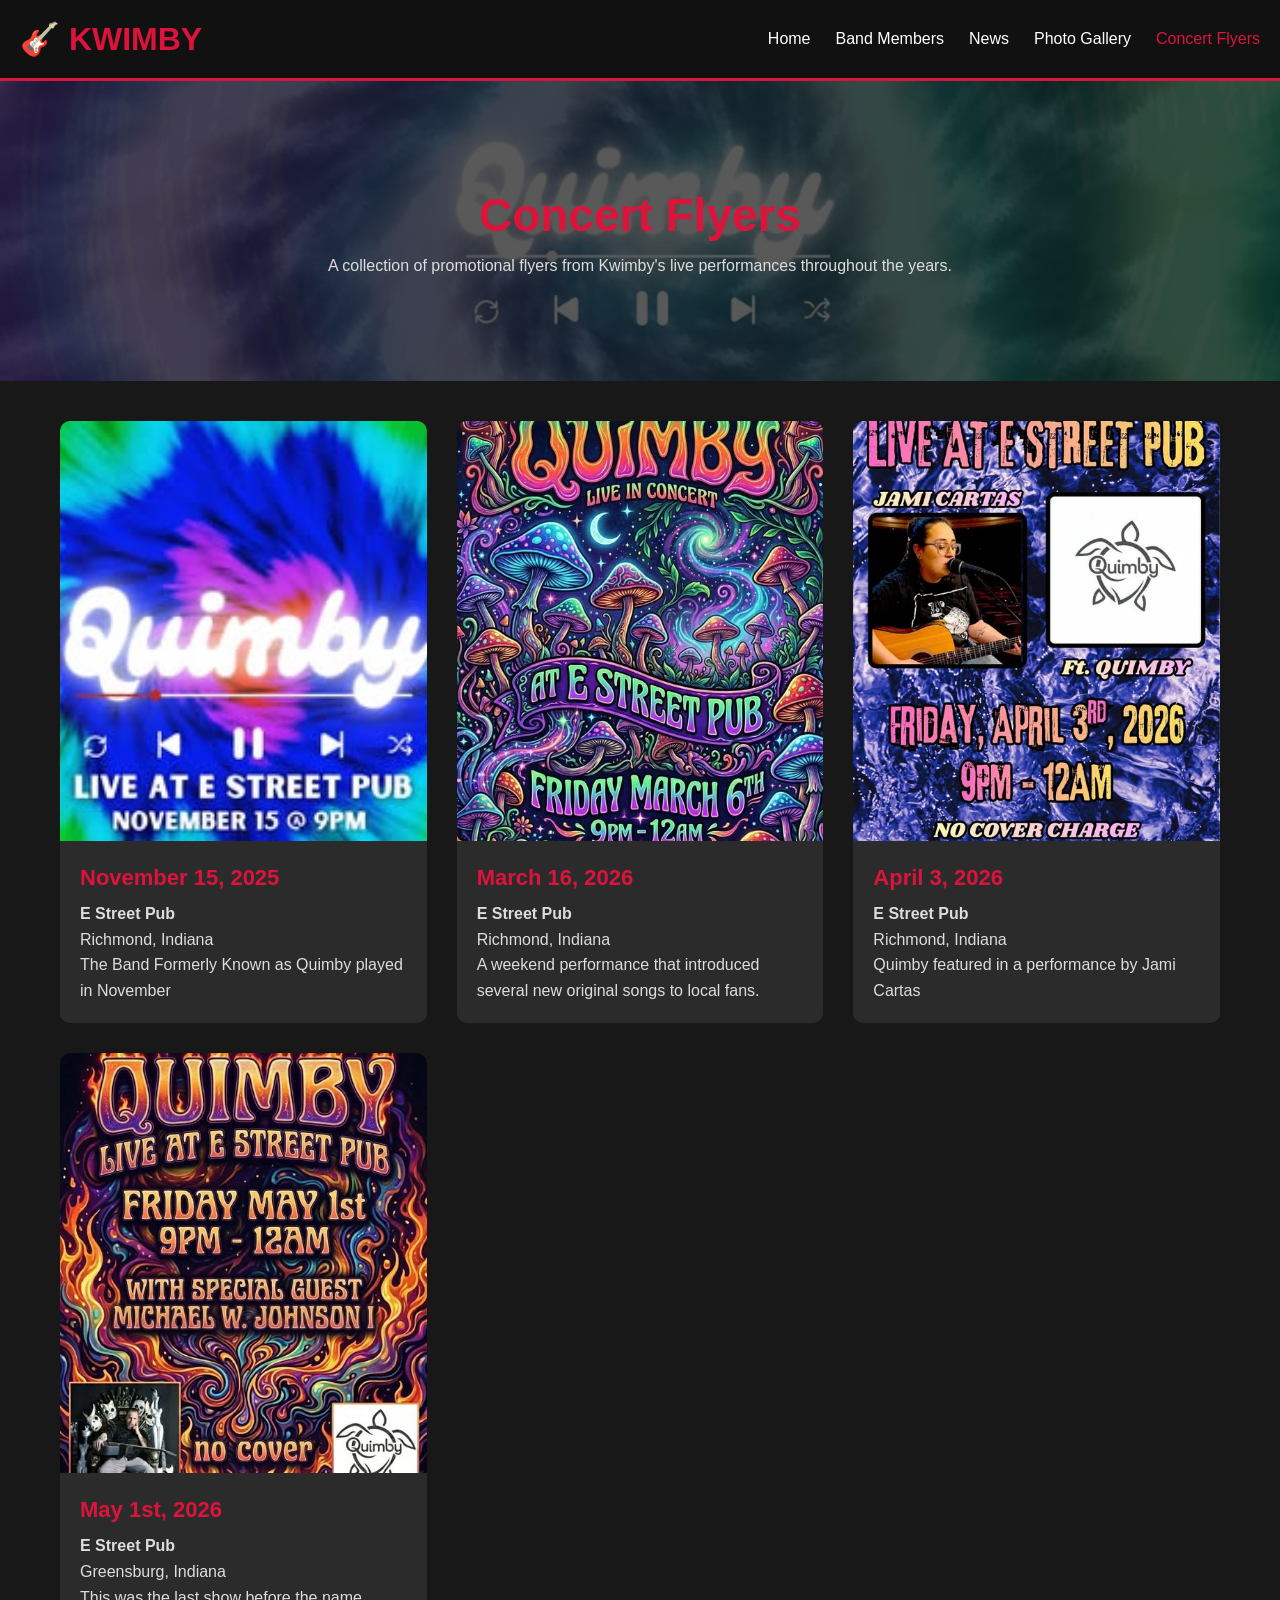
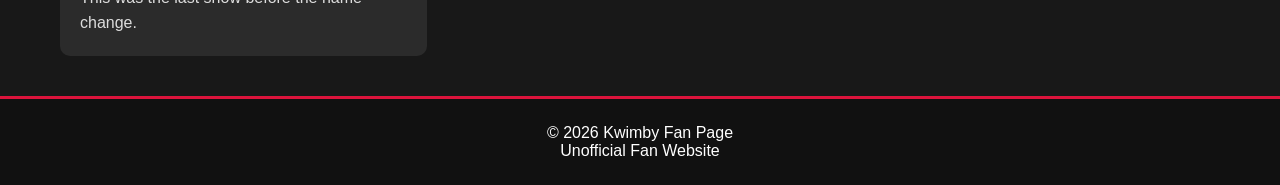
==== Band_Flyers.html @ 4d1771d4 "Change background size from 'contain' to 'cover'" ====
<!DOCTYPE html>
<html lang="en">
<head>
<meta charset="UTF-8">
<meta name="viewport" content="width=device-width, initial-scale=1.0">
<title>Kwimby | Concert Flyers</title>

<style>

*{
    margin:0;
    padding:0;
    box-sizing:border-box;
}

body{
    font-family:Arial, Helvetica, sans-serif;
    background:#181818;
    color:white;
}

header{
    background:#111;
    display:flex;
    justify-content:space-between;
    align-items:center;
    padding:20px;
    border-bottom:3px solid crimson;
}

.logo{
    font-size:32px;
    font-weight:bold;
    color:crimson;
}

nav ul{
    display:flex;
    list-style:none;
    gap:25px;
}

nav a{
    color:white;
    text-decoration:none;
    transition:.3s;
}

nav a:hover,
nav a.active{
    color:crimson;
}

.hero{
    height:300px;
    background:
    linear-gradient(rgba(0,0,0,.65),rgba(0,0,0,.65)),
    url("qwimby logo.jpg") center center/cover no-repeat;
    background-color:#111;
    display:flex;
    flex-direction:column;
    justify-content:center;
    align-items:center;
    text-align:center;
    padding:50px 20px;
}

.hero h1{
    color:crimson;
    font-size:46px;
    margin-bottom:15px;
}

.hero p{
    color:#ddd;
}

.flyer-grid{
    max-width:1200px;
    margin:40px auto;
    display:grid;
    grid-template-columns:repeat(auto-fit,minmax(280px,1fr));
    gap:30px;
    padding:0 20px;
}

.flyer{
    background:#2b2b2b;
    border-radius:10px;
    overflow:hidden;
    transition:.3s;
    cursor:pointer;
}

.flyer:hover{
    transform:translateY(-8px);
}

.flyer img{
    width:100%;
    height:420px;
    object-fit:cover;
}

.flyer-info{
    padding:20px;
}

.flyer-info h2{
    color:crimson;
    margin-bottom:10px;
    font-size:22px;
}

.flyer-info p{
    line-height:1.6;
    color:#ddd;
}

.lightbox{
    display:none;
    position:fixed;
    inset:0;
    background:rgba(0,0,0,.92);
    justify-content:center;
    align-items:center;
    z-index:999;
}

.lightbox img{
    max-width:90%;
    max-height:90%;
    border:4px solid crimson;
}

.lightbox.show{
    display:flex;
}

footer{
    margin-top:40px;
    background:#111;
    text-align:center;
    padding:25px;
    border-top:3px solid crimson;
}

@media(max-width:768px){

header{
    flex-direction:column;
    gap:15px;
}

nav ul{
    flex-wrap:wrap;
    justify-content:center;
}

.hero h1{
    font-size:36px;
}

}

</style>
</head>

<body>

<header>

<div class="logo">🎸 KWIMBY</div>

<nav>
<ul>
<li><a href="index.html">Home</a></li>
<li><a href="Band_Members.html">Band Members</a></li>
<li><a href="Band_News.html">News</a></li>
<li><a href="Band_Photos.html">Photo Gallery</a></li>
<li><a href="Band_Flyers.html" class="active">Concert Flyers</a></li>
</ul>
</nav>

</header>

<section class="hero">

<h1>Concert Flyers</h1>

<p>
A collection of promotional flyers from Kwimby's live performances throughout the years.
</p>

</section>

<section class="flyer-grid">

<div class="flyer">
<img src="Quimby November.jpg" alt="Flyer 1" onclick="showFlyer(this.src)">
<div class="flyer-info">
<h2>November 15, 2025</h2>
<p><strong>E Street Pub</strong><br>
Richmond, Indiana<br>
The Band Formerly Known as Quimby played in November</p>
</div>
</div>

<div class="flyer">
<img src="quimby concert.jpg" alt="Flyer 2" onclick="showFlyer(this.src)">
<div class="flyer-info">
<h2>March 16, 2026</h2>
<p><strong>E Street Pub</strong><br>
Richmond, Indiana<br>
A weekend performance that introduced several new original songs to local fans.</p>
</div>
</div>

<div class="flyer">
<img src="kwimby ad april.jpg" alt="Flyer 3" onclick="showFlyer(this.src)">
<div class="flyer-info">
<h2>April 3, 2026</h2>
<p><strong>E Street Pub</strong><br>
Richmond, Indiana<br>
Quimby featured in a performance by Jami Cartas</p>
</div>
</div>

<div class="flyer">
<img src="kwimby may.jpg" alt="Flyer 4" onclick="showFlyer(this.src)">
<div class="flyer-info">
<h2>May 1st, 2026</h2>
<p><strong>E Street Pub</strong><br>
Greensburg, Indiana<br>
This was the last show before the name change.</p>
</div>
</div>

</section>

<div class="lightbox" id="lightbox" onclick="closeFlyer()">
<img id="lightboxImage" src="" alt="">
</div>

<footer>

<p>© 2026 Kwimby Fan Page</p>

<p>Unofficial Fan Website</p>

</footer>

<script>

function showFlyer(src){
    document.getElementById("lightboxImage").src = src;
    document.getElementById("lightbox").classList.add("show");
}

function closeFlyer(){
    document.getElementById("lightbox").classList.remove("show");
}

</script>

</body>
</html>
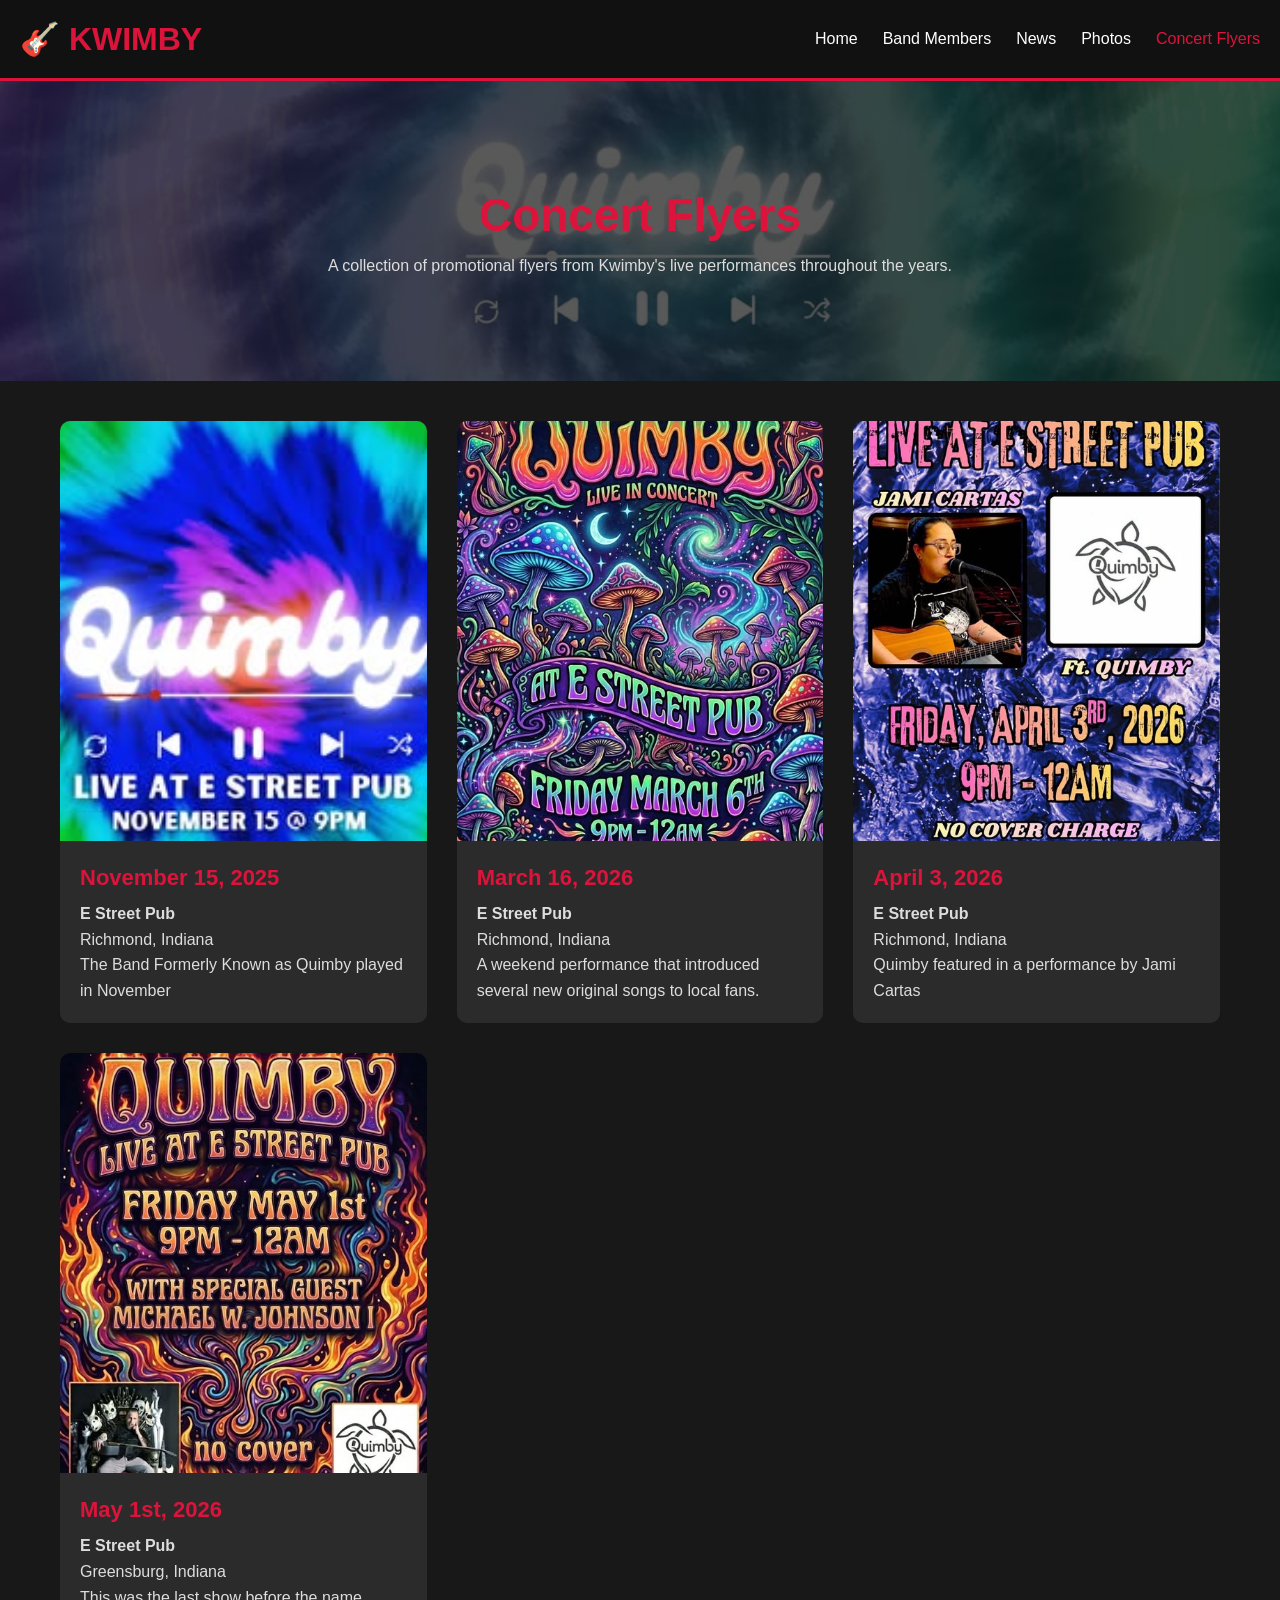
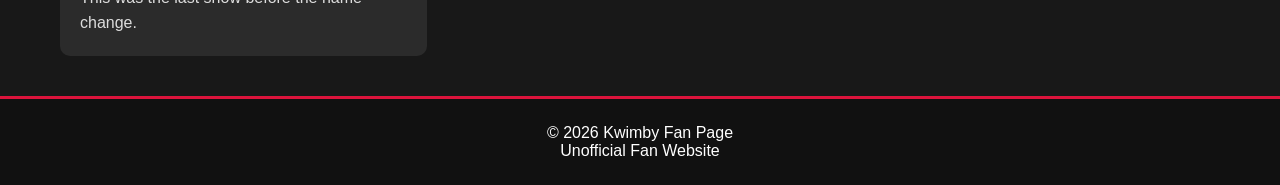
==== commit 9297bfe9: "Rename 'Photo Gallery' link to 'Photos'" ====
--- a/Band_Flyers.html
+++ b/Band_Flyers.html
@@ -178,7 +178,7 @@
 <li><a href="index.html">Home</a></li>
 <li><a href="Band_Members.html">Band Members</a></li>
 <li><a href="Band_News.html">News</a></li>
-<li><a href="Band_Photos.html">Photo Gallery</a></li>
+<li><a href="Band_Photos.html">Photos</a></li>
 <li><a href="Band_Flyers.html" class="active">Concert Flyers</a></li>
 </ul>
 </nav>
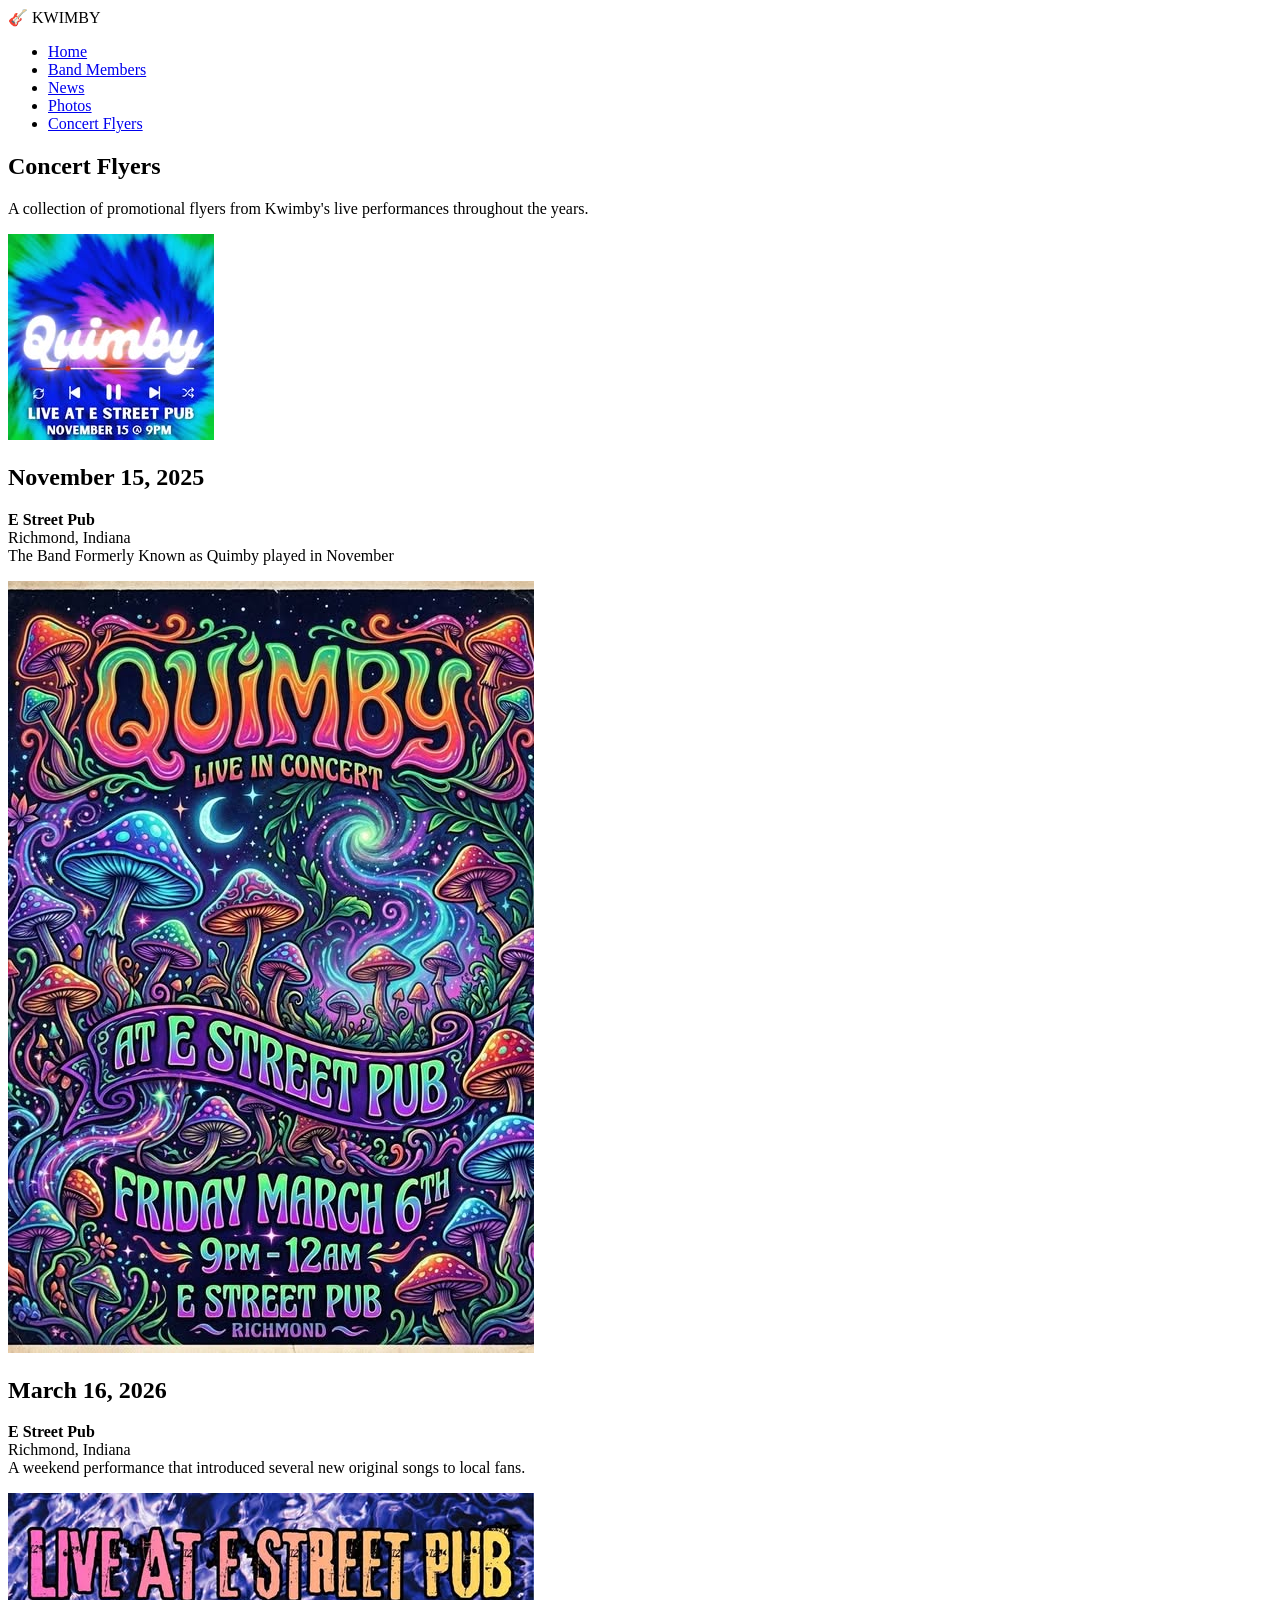
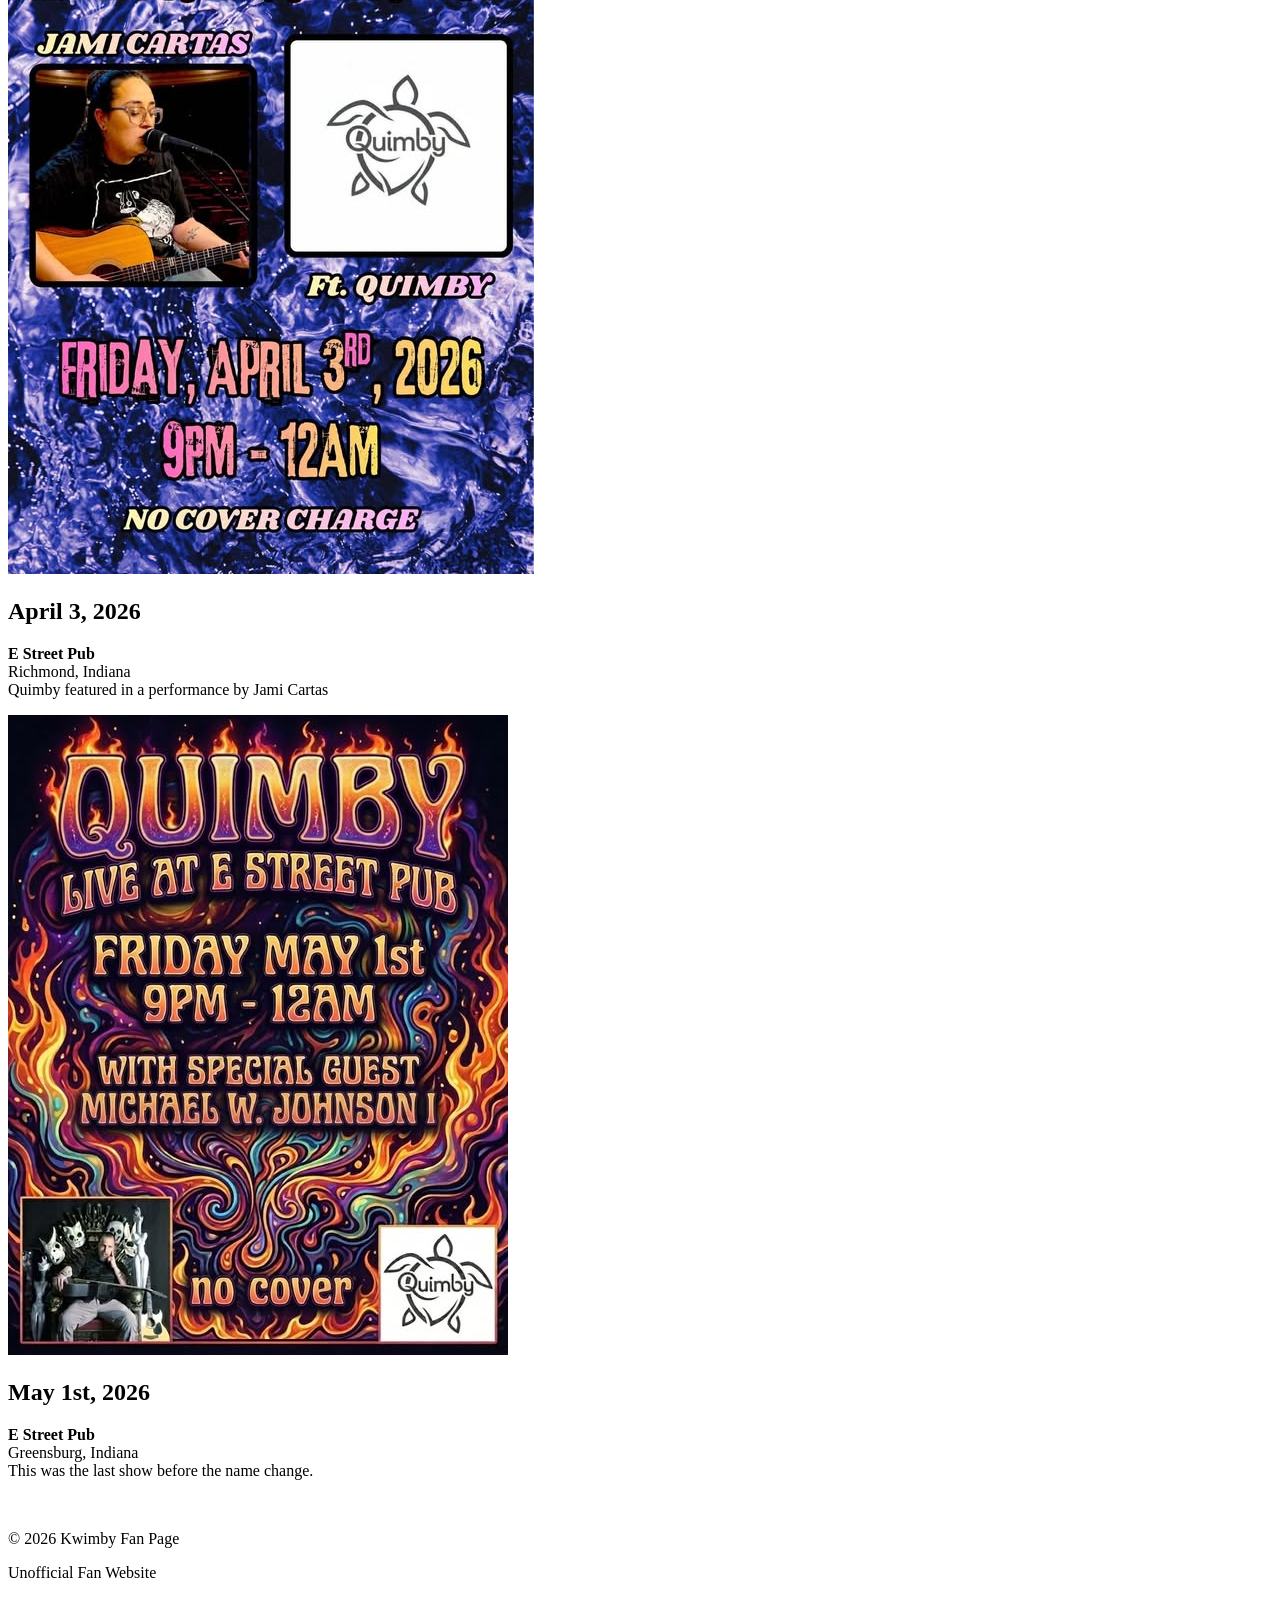
==== commit 801237ce: "Remove inline styles and link to external CSS" ====
--- a/Band_Flyers.html
+++ b/Band_Flyers.html
@@ -6,165 +6,7 @@
 <meta name="viewport" content="width=device-width, initial-scale=1.0">
 <title>Kwimby | Concert Flyers</title>
 
-<style>
-
-*{
-    margin:0;
-    padding:0;
-    box-sizing:border-box;
-}
-
-body{
-    font-family:Arial, Helvetica, sans-serif;
-    background:#181818;
-    color:white;
-}
-
-header{
-    background:#111;
-    display:flex;
-    justify-content:space-between;
-    align-items:center;
-    padding:20px;
-    border-bottom:3px solid crimson;
-}
-
-.logo{
-    font-size:32px;
-    font-weight:bold;
-    color:crimson;
-}
-
-nav ul{
-    display:flex;
-    list-style:none;
-    gap:25px;
-}
-
-nav a{
-    color:white;
-    text-decoration:none;
-    transition:.3s;
-}
-
-nav a:hover,
-nav a.active{
-    color:crimson;
-}
-
-.hero{
-    height:300px;
-    background:
-    linear-gradient(rgba(0,0,0,.65),rgba(0,0,0,.65)),
-    url("qwimby logo.jpg") center center/cover no-repeat;
-    background-color:#111;
-    display:flex;
-    flex-direction:column;
-    justify-content:center;
-    align-items:center;
-    text-align:center;
-    padding:50px 20px;
-}
-
-.hero h1{
-    color:crimson;
-    font-size:46px;
-    margin-bottom:15px;
-}
-
-.hero p{
-    color:#ddd;
-}
-
-.flyer-grid{
-    max-width:1200px;
-    margin:40px auto;
-    display:grid;
-    grid-template-columns:repeat(auto-fit,minmax(280px,1fr));
-    gap:30px;
-    padding:0 20px;
-}
-
-.flyer{
-    background:#2b2b2b;
-    border-radius:10px;
-    overflow:hidden;
-    transition:.3s;
-    cursor:pointer;
-}
-
-.flyer:hover{
-    transform:translateY(-8px);
-}
-
-.flyer img{
-    width:100%;
-    height:420px;
-    object-fit:cover;
-}
-
-.flyer-info{
-    padding:20px;
-}
-
-.flyer-info h2{
-    color:crimson;
-    margin-bottom:10px;
-    font-size:22px;
-}
-
-.flyer-info p{
-    line-height:1.6;
-    color:#ddd;
-}
-
-.lightbox{
-    display:none;
-    position:fixed;
-    inset:0;
-    background:rgba(0,0,0,.92);
-    justify-content:center;
-    align-items:center;
-    z-index:999;
-}
-
-.lightbox img{
-    max-width:90%;
-    max-height:90%;
-    border:4px solid crimson;
-}
-
-.lightbox.show{
-    display:flex;
-}
-
-footer{
-    margin-top:40px;
-    background:#111;
-    text-align:center;
-    padding:25px;
-    border-top:3px solid crimson;
-}
-
-@media(max-width:768px){
-
-header{
-    flex-direction:column;
-    gap:15px;
-}
-
-nav ul{
-    flex-wrap:wrap;
-    justify-content:center;
-}
-
-.hero h1{
-    font-size:36px;
-}
-
-}
-
-</style>
+<link rel="stylesheet" href="css/style.css">
 </head>
 
 <body>
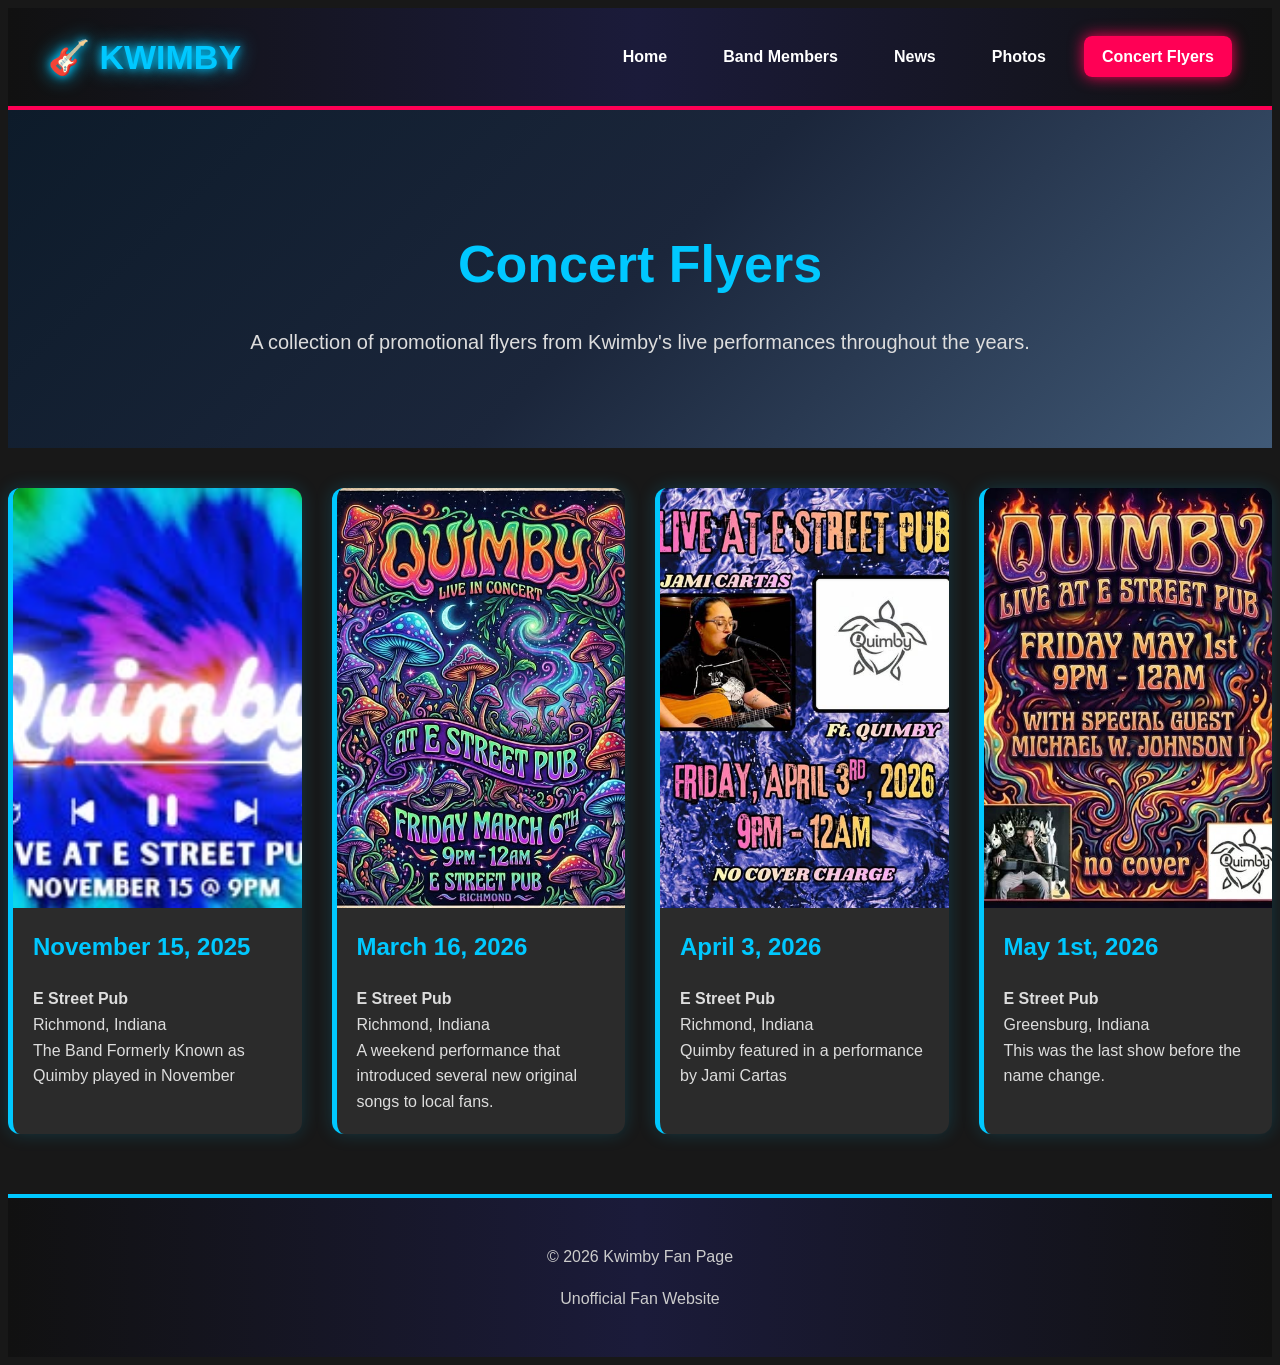
==== commit 9ca36f52: "Fix stylesheet link in Band_Flyers.html" ====
--- a/Band_Flyers.html
+++ b/Band_Flyers.html
@@ -6,7 +6,7 @@
 <meta name="viewport" content="width=device-width, initial-scale=1.0">
 <title>Kwimby | Concert Flyers</title>
 
-<link rel="stylesheet" href="css/style.css">
+<link rel="stylesheet" href="style.css">
 </head>
 
 <body>
--- a/style.css
+++ b/style.css
@@ -0,0 +1,548 @@
+
+
+{
+    margin:0;
+    padding:0;
+    box-sizing:border-box;
+}
+
+html{
+    scroll-behavior:smooth;
+}
+
+body{
+    font-family:Arial, Helvetica, sans-serif;
+    background:#181818;
+    color:#ffffff;
+    line-height:1.6;
+}
+
+
+
+header{
+
+    background:linear-gradient(90deg,#111111,#1b1b3a,#111111);
+
+    display:flex;
+
+    justify-content:space-between;
+
+    align-items:center;
+
+    padding:20px 40px;
+
+    border-bottom:4px solid #ff0055;
+
+    position:sticky;
+
+    top:0;
+
+    z-index:1000;
+
+}
+
+
+
+.logo{
+
+    font-size:34px;
+
+    font-weight:bold;
+
+    color:#00c8ff;
+
+    text-shadow:
+    0 0 8px #00c8ff,
+    0 0 20px #00c8ff;
+
+}
+
+
+nav ul{
+
+    display:flex;
+
+    gap:20px;
+
+    list-style:none;
+
+}
+
+nav a{
+
+    color:white;
+
+    text-decoration:none;
+
+    padding:12px 18px;
+
+    border-radius:8px;
+
+    transition:.35s ease;
+
+    font-weight:bold;
+
+}
+
+nav a:hover{
+
+    background:#00c8ff;
+
+    color:#111;
+
+    transform:translateY(-3px);
+
+    box-shadow:0 0 15px #00c8ff;
+
+}
+
+nav a.active{
+
+    background:#ff0055;
+
+    color:white;
+
+    box-shadow:0 0 15px #ff0055;
+
+}
+
+
+.hero{
+
+    background:linear-gradient(
+        135deg,
+        #0d1b2a,
+        #1b263b,
+        #415a77
+    );
+
+    text-align:center;
+
+    padding:70px 20px;
+
+}
+
+.hero h1{
+
+    font-size:52px;
+
+    color:#00c8ff;
+
+    margin-bottom:20px;
+
+}
+
+.hero p{
+
+    font-size:20px;
+
+    color:#dddddd;
+
+}
+
+
+
+.container{
+
+    width:90%;
+
+    max-width:1200px;
+
+    margin:40px auto;
+
+}
+
+
+
+.sidebar{
+
+    background:#262626;
+
+    border-left:5px solid #00c8ff;
+
+    padding:20px;
+
+    border-radius:10px;
+
+    box-shadow:0 0 15px rgba(0,200,255,.15);
+
+}
+
+.sidebar h2,
+.sidebar h3{
+
+    color:#00c8ff;
+
+    margin-bottom:15px;
+
+}
+
+.sidebar ul{
+
+    list-style:none;
+
+}
+
+.sidebar li{
+
+    margin-bottom:12px;
+
+}
+
+.sidebar a{
+
+    color:white;
+
+    text-decoration:none;
+
+}
+
+.sidebar a:hover{
+
+    color:#00c8ff;
+
+}
+
+
+.member-card,
+.article,
+.flyer,
+.photo{
+
+    background:#2b2b2b;
+
+    border-left:5px solid #00c8ff;
+
+    border-radius:12px;
+
+    overflow:hidden;
+
+    box-shadow:0 0 18px rgba(0,200,255,.18);
+
+    transition:.35s;
+
+}
+
+.member-card:hover,
+.article:hover,
+.flyer:hover,
+.photo:hover{
+
+    transform:translateY(-8px);
+
+    box-shadow:0 0 25px rgba(255,0,85,.35);
+
+}
+
+
+.member-card img,
+.flyer img,
+.photo img{
+
+    width:100%;
+
+    display:block;
+
+    object-fit:cover;
+
+}
+
+.member-card img{
+
+    height:320px;
+
+}
+
+.flyer img{
+
+    height:420px;
+
+}
+
+.photo img{
+
+    height:230px;
+
+}
+
+
+
+.member-card h2,
+.article h2,
+.flyer h2{
+
+    color:#00c8ff;
+
+    margin:20px;
+
+}
+
+.member-card h3{
+
+    color:#ff7b00;
+
+    margin:0 20px 15px;
+
+}
+
+.member-card p,
+.article p,
+.flyer p{
+
+    margin:0 20px 20px;
+
+    color:#dddddd;
+
+}
+
+
+
+.gallery,
+.flyer-grid,
+.members{
+
+    display:grid;
+
+    grid-template-columns:repeat(auto-fit,minmax(280px,1fr));
+
+    gap:30px;
+
+    margin-top:40px;
+
+}
+
+
+
+button{
+
+    background:linear-gradient(
+        45deg,
+        #ff0055,
+        #ff7b00
+    );
+
+    color:white;
+
+    border:none;
+
+    padding:14px 28px;
+
+    border-radius:8px;
+
+    font-size:16px;
+
+    cursor:pointer;
+
+    transition:.3s;
+
+}
+
+button:hover{
+
+    transform:scale(1.05);
+
+    box-shadow:0 0 18px #ff7b00;
+
+}
+
+
+
+a{
+
+    transition:.3s;
+
+}
+
+
+
+.lightbox{
+
+    display:none;
+
+    position:fixed;
+
+    inset:0;
+
+    background:rgba(0,0,0,.92);
+
+    justify-content:center;
+
+    align-items:center;
+
+    z-index:9999;
+
+}
+
+.lightbox.show{
+
+    display:flex;
+
+}
+
+.lightbox img{
+
+    max-width:90%;
+
+    max-height:90%;
+
+    border:5px solid #00c8ff;
+
+    border-radius:10px;
+
+}
+
+
+
+footer{
+
+    margin-top:60px;
+
+    background:linear-gradient(
+        90deg,
+        #111111,
+        #1b1b3a,
+        #111111
+    );
+
+    border-top:4px solid #00c8ff;
+
+    text-align:center;
+
+    padding:30px;
+
+    color:#cccccc;
+
+}
+
+
+
+h1,h2,h3{
+
+    font-weight:bold;
+
+}
+
+
+
+.date{
+
+    color:#ff7b00;
+
+    margin:0 20px 20px;
+
+    font-style:italic;
+
+}
+
+
+
+table{
+
+    width:100%;
+
+    border-collapse:collapse;
+
+}
+
+th{
+
+    background:#00c8ff;
+
+    color:#111;
+
+    padding:12px;
+
+}
+
+td{
+
+    border:1px solid #333;
+
+    padding:12px;
+
+}
+
+
+input,
+textarea{
+
+    width:100%;
+
+    padding:12px;
+
+    margin-bottom:15px;
+
+    border-radius:6px;
+
+    border:none;
+
+}
+
+input:focus,
+textarea:focus{
+
+    outline:3px solid #00c8ff;
+
+}
+
+
+
+@media(max-width:900px){
+
+header{
+
+    flex-direction:column;
+
+    gap:20px;
+
+}
+
+nav ul{
+
+    flex-wrap:wrap;
+
+    justify-content:center;
+
+}
+
+.hero h1{
+
+    font-size:38px;
+
+}
+
+.container{
+
+    width:95%;
+
+}
+
+}
+
+@media(max-width:600px){
+
+.logo{
+
+    font-size:28px;
+
+}
+
+.hero{
+
+    padding:50px 15px;
+
+}
+
+.hero h1{
+
+    font-size:32px;
+
+}
+
+button{
+
+    width:100%;
+
+}
+
+}
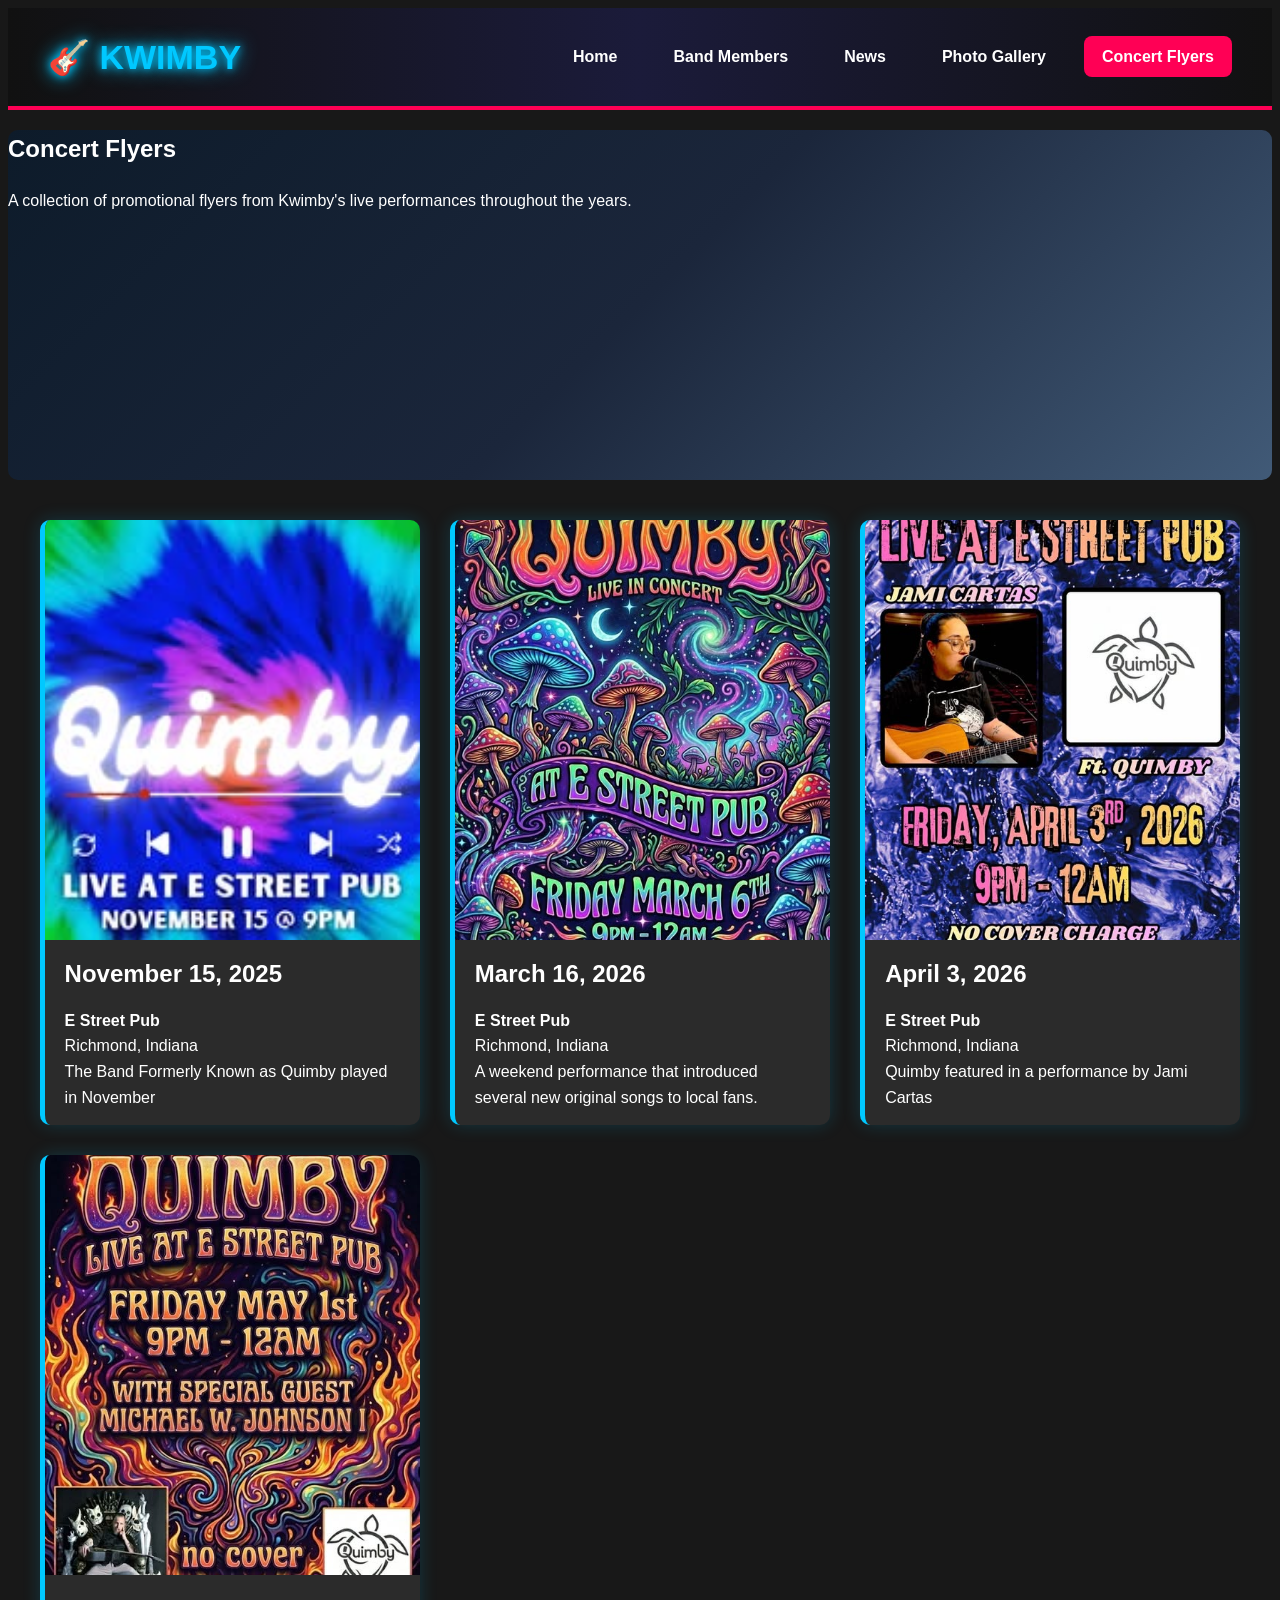
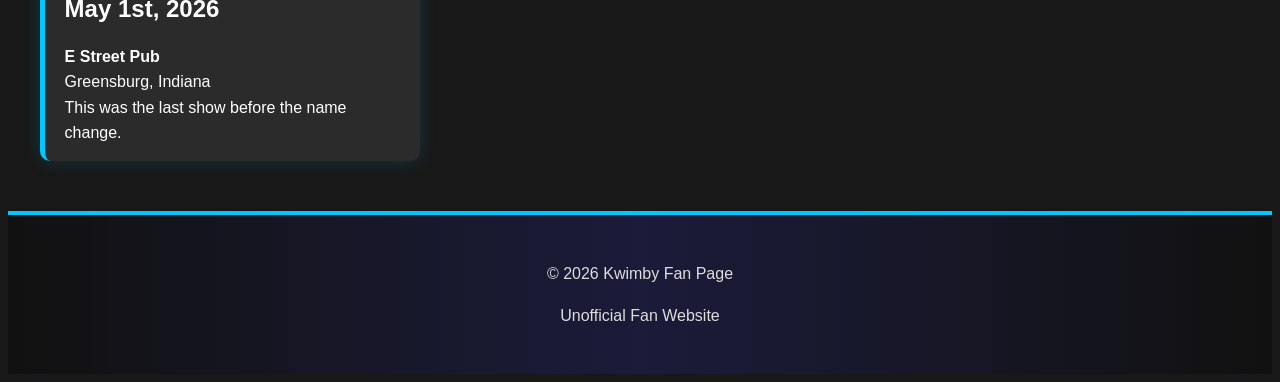
==== commit 839c3d42: "Rename 'Photos' link to 'Photo Gallery'" ====
--- a/Band_Flyers.html
+++ b/Band_Flyers.html
@@ -20,7 +20,7 @@
 <li><a href="index.html">Home</a></li>
 <li><a href="Band_Members.html">Band Members</a></li>
 <li><a href="Band_News.html">News</a></li>
-<li><a href="Band_Photos.html">Photos</a></li>
+<li><a href="Band_Photos.html">Photo Gallery</a></li>
 <li><a href="Band_Flyers.html" class="active">Concert Flyers</a></li>
 </ul>
 </nav>
--- a/style.css
+++ b/style.css
@@ -1,5 +1,3 @@
-
-
 {
     margin:0;
     padding:0;
@@ -18,96 +16,366 @@
 }
 
 
-
 header{
-
     background:linear-gradient(90deg,#111111,#1b1b3a,#111111);
-
     display:flex;
-
     justify-content:space-between;
-
     align-items:center;
-
     padding:20px 40px;
-
     border-bottom:4px solid #ff0055;
-
     position:sticky;
-
     top:0;
-
     z-index:1000;
-
-}
-
-
+}
 
 .logo{
-
     font-size:34px;
-
     font-weight:bold;
-
     color:#00c8ff;
-
-    text-shadow:
-    0 0 8px #00c8ff,
-    0 0 20px #00c8ff;
-
-}
-
+    text-shadow:0 0 8px #00c8ff,0 0 20px #00c8ff;
+}
 
 nav ul{
-
+    list-style:none;
     display:flex;
-
     gap:20px;
-
+}
+
+nav a{
+    color:#fff;
+    text-decoration:none;
+    padding:12px 18px;
+    border-radius:8px;
+    transition:.3s;
+    font-weight:bold;
+}
+
+nav a:hover{
+    background:#00c8ff;
+    color:#111;
+    transform:translateY(-3px);
+    box-shadow:0 0 15px #00c8ff;
+}
+
+nav a.active{
+    background:#ff0055;
+    color:#fff;
+}
+
+
+
+.container{
+    width:95%;
+    max-width:1500px;
+    margin:30px auto;
+    display:grid;
+    grid-template-columns:220px 1fr 220px;
+    gap:20px;
+    align-items:start;
+}
+
+main,
+.article-box,
+.sidebar,
+.ad{
+    border-radius:10px;
+    padding:25px;
+}
+
+main,
+.article-box{
+    background:#252525;
+    border-left:5px solid #00c8ff;
+    box-shadow:0 0 18px rgba(0,200,255,.18);
+    min-height:700px;
+}
+
+.sidebar{
+    background:#262626;
+    border-left:5px solid #00c8ff;
+    box-shadow:0 0 18px rgba(0,200,255,.15);
+    min-height:700px;
+}
+
+.ad{
+    background:#262626;
+    border-left:5px solid #ff0055;
+    box-shadow:0 0 18px rgba(255,0,85,.15);
+    min-height:700px;
+    text-align:center;
+}
+
+.sidebar h2,
+.sidebar h3,
+.article-box h2,
+main h1,
+main h2{
+    color:#00c8ff;
+    margin-bottom:15px;
+}
+
+.sidebar ul{
     list-style:none;
-
+}
+
+.sidebar li{
+    margin-bottom:12px;
+}
+
+.sidebar a{
+    color:#fff;
+    text-decoration:none;
+}
+
+.sidebar a:hover{
+    color:#00c8ff;
+}
+
+
+.hero{
+    width:100%;
+    height:350px;
+    border-radius:10px;
+    margin-bottom:25px;
+    background:linear-gradient(135deg,#0d1b2a,#1b263b,#415a77);
+}
+
+.video{
+    margin:25px 0;
+}
+
+.video iframe{
+    width:100%;
+    height:420px;
+    border:none;
+    border-radius:10px;
+}
+
+
+.section-title{
+    width:95%;
+    max-width:1500px;
+    margin:50px auto 20px;
+    background:#1b1b3a;
+    color:#00c8ff;
+    text-align:center;
+    font-size:30px;
+    padding:18px;
+    border-left:5px solid #ff0055;
+    border-radius:10px;
+}
+
+.article-layout{
+    width:95%;
+    max-width:1500px;
+    margin:0 auto 40px;
+    display:grid;
+    grid-template-columns:220px 1fr 220px;
+    gap:20px;
+}
+
+
+.member-card,
+.flyer,
+.photo,
+.article{
+    background:#2b2b2b;
+    border-left:5px solid #00c8ff;
+    border-radius:10px;
+    overflow:hidden;
+    box-shadow:0 0 18px rgba(0,200,255,.18);
+    transition:.3s;
+}
+
+.member-card:hover,
+.flyer:hover,
+.photo:hover,
+.article:hover{
+    transform:translateY(-8px);
+    box-shadow:0 0 25px rgba(255,0,85,.3);
+}
+
+.member-card img,
+.flyer img,
+.photo img{
+    width:100%;
+    display:block;
+    object-fit:cover;
+}
+
+.member-card img{height:320px;}
+.flyer img{height:420px;}
+.photo img{height:230px;}
+
+.member-card h2,
+.member-card h3,
+.member-card p,
+.flyer h2,
+.flyer p,
+.article h2,
+.article p{
+    margin:15px 20px;
+}
+
+.member-card h3{
+    color:#ff7b00;
+}
+
+.gallery,
+.flyer-grid,
+.members{
+    width:95%;
+    max-width:1500px;
+    margin:40px auto;
+    display:grid;
+    grid-template-columns:repeat(auto-fit,minmax(280px,1fr));
+    gap:30px;
+}
+
+
+button{
+    background:linear-gradient(45deg,#ff0055,#ff7b00);
+    color:#fff;
+    border:none;
+    padding:14px 28px;
+    border-radius:8px;
+    cursor:pointer;
+    transition:.3s;
+}
+
+button:hover{
+    transform:translateY(-3px);
+    box-shadow:0 0 18px #ff7b00;
+}
+
+
+input,
+textarea{
+    width:100%;
+    padding:12px;
+    margin-bottom:15px;
+    border:none;
+    border-radius:6px;
+}
+
+input:focus,
+textarea:focus{
+    outline:3px solid #00c8ff;
+}
+
+
+table{
+    width:100%;
+    border-collapse:collapse;
+}
+
+th{
+    background:#00c8ff;
+    color:#111;
+    padding:12px;
+}
+
+td{
+    border:1px solid #333;
+    padding:12px;
+}
+
+
+
+.lightbox{
+    display:none;
+    position:fixed;
+    inset:0;
+    background:rgba(0,0,0,.92);
+    justify-content:center;
+    align-items:center;
+    z-index:9999;
+}
+
+.lightbox.show{
+    display:flex;
+}
+
+.lightbox img{
+    max-width:90%;
+    max-height:90%;
+    border:4px solid #00c8ff;
+    border-radius:10px;
+}
+
+
+
+footer{
+    margin-top:50px;
+    background:linear-gradient(90deg,#111,#1b1b3a,#111);
+    border-top:4px solid #00c8ff;
+    text-align:center;
+    padding:30px;
+    color:#ddd;
+}
+
+
+
+@media (max-width:1000px){
+
+header{
+    flex-direction:column;
+    gap:20px;
+}
+
+nav ul{
+    flex-wrap:wrap;
+    justify-content:center;
+}
+
+.container,
+.article-layout{
+    grid-template-columns:1fr;
+}
+
+.sidebar,
+.ad,
+main,
+.article-box{
+    min-height:auto;
+}
+
+.video iframe{
+    height:300px;
+}
+
+.hero{
+    height:220px;
+}
+
+}
+
+@media (max-width:600px){
+
+.logo{
+    font-size:28px;
 }
 
 nav a{
-
-    color:white;
-
-    text-decoration:none;
-
-    padding:12px 18px;
-
-    border-radius:8px;
-
-    transition:.35s ease;
-
-    font-weight:bold;
-
-}
-
-nav a:hover{
-
-    background:#00c8ff;
-
-    color:#111;
-
-    transform:translateY(-3px);
-
-    box-shadow:0 0 15px #00c8ff;
-
-}
-
-nav a.active{
-
-    background:#ff0055;
-
-    color:white;
-
-    box-shadow:0 0 15px #ff0055;
-
-}
-
+    padding:10px;
+    font-size:14px;
+}
 
 .hero{
+    min-height:100px;
+
+    display:flex;
+    flex-direction:column;
+    justify-content:center;
+    align-items:center;
+
+    text-align:center;
+
+    padding:40px;
+
+    margin-bottom:30px;
+
+    border-radius:10px;
 
     background:linear-gradient(
         135deg,
@@ -115,434 +383,10 @@
         #1b263b,
         #415a77
     );
-
-    text-align:center;
-
-    padding:70px 20px;
-
-}
-
-.hero h1{
-
-    font-size:52px;
-
-    color:#00c8ff;
-
-    margin-bottom:20px;
-
-}
-
-.hero p{
-
-    font-size:20px;
-
-    color:#dddddd;
-
-}
-
-
-
-.container{
-
-    width:90%;
-
-    max-width:1200px;
-
-    margin:40px auto;
-
-}
-
-
-
-.sidebar{
-
-    background:#262626;
-
-    border-left:5px solid #00c8ff;
-
-    padding:20px;
-
-    border-radius:10px;
-
-    box-shadow:0 0 15px rgba(0,200,255,.15);
-
-}
-
-.sidebar h2,
-.sidebar h3{
-
-    color:#00c8ff;
-
-    margin-bottom:15px;
-
-}
-
-.sidebar ul{
-
-    list-style:none;
-
-}
-
-.sidebar li{
-
-    margin-bottom:12px;
-
-}
-
-.sidebar a{
-
-    color:white;
-
-    text-decoration:none;
-
-}
-
-.sidebar a:hover{
-
-    color:#00c8ff;
-
-}
-
-
-.member-card,
-.article,
-.flyer,
-.photo{
-
-    background:#2b2b2b;
-
-    border-left:5px solid #00c8ff;
-
-    border-radius:12px;
-
-    overflow:hidden;
-
-    box-shadow:0 0 18px rgba(0,200,255,.18);
-
-    transition:.35s;
-
-}
-
-.member-card:hover,
-.article:hover,
-.flyer:hover,
-.photo:hover{
-
-    transform:translateY(-8px);
-
-    box-shadow:0 0 25px rgba(255,0,85,.35);
-
-}
-
-
-.member-card img,
-.flyer img,
-.photo img{
-
-    width:100%;
-
-    display:block;
-
-    object-fit:cover;
-
-}
-
-.member-card img{
-
-    height:320px;
-
-}
-
-.flyer img{
-
-    height:420px;
-
-}
-
-.photo img{
-
-    height:230px;
-
-}
-
-
-
-.member-card h2,
-.article h2,
-.flyer h2{
-
-    color:#00c8ff;
-
-    margin:20px;
-
-}
-
-.member-card h3{
-
-    color:#ff7b00;
-
-    margin:0 20px 15px;
-
-}
-
-.member-card p,
-.article p,
-.flyer p{
-
-    margin:0 20px 20px;
-
-    color:#dddddd;
-
-}
-
-
-
-.gallery,
-.flyer-grid,
-.members{
-
-    display:grid;
-
-    grid-template-columns:repeat(auto-fit,minmax(280px,1fr));
-
-    gap:30px;
-
-    margin-top:40px;
-
-}
-
-
+}
 
 button{
-
-    background:linear-gradient(
-        45deg,
-        #ff0055,
-        #ff7b00
-    );
-
-    color:white;
-
-    border:none;
-
-    padding:14px 28px;
-
-    border-radius:8px;
-
-    font-size:16px;
-
-    cursor:pointer;
-
-    transition:.3s;
-
-}
-
-button:hover{
-
-    transform:scale(1.05);
-
-    box-shadow:0 0 18px #ff7b00;
-
-}
-
-
-
-a{
-
-    transition:.3s;
-
-}
-
-
-
-.lightbox{
-
-    display:none;
-
-    position:fixed;
-
-    inset:0;
-
-    background:rgba(0,0,0,.92);
-
-    justify-content:center;
-
-    align-items:center;
-
-    z-index:9999;
-
-}
-
-.lightbox.show{
-
-    display:flex;
-
-}
-
-.lightbox img{
-
-    max-width:90%;
-
-    max-height:90%;
-
-    border:5px solid #00c8ff;
-
-    border-radius:10px;
-
-}
-
-
-
-footer{
-
-    margin-top:60px;
-
-    background:linear-gradient(
-        90deg,
-        #111111,
-        #1b1b3a,
-        #111111
-    );
-
-    border-top:4px solid #00c8ff;
-
-    text-align:center;
-
-    padding:30px;
-
-    color:#cccccc;
-
-}
-
-
-
-h1,h2,h3{
-
-    font-weight:bold;
-
-}
-
-
-
-.date{
-
-    color:#ff7b00;
-
-    margin:0 20px 20px;
-
-    font-style:italic;
-
-}
-
-
-
-table{
-
-    width:100%;
-
-    border-collapse:collapse;
-
-}
-
-th{
-
-    background:#00c8ff;
-
-    color:#111;
-
-    padding:12px;
-
-}
-
-td{
-
-    border:1px solid #333;
-
-    padding:12px;
-
-}
-
-
-input,
-textarea{
-
-    width:100%;
-
-    padding:12px;
-
-    margin-bottom:15px;
-
-    border-radius:6px;
-
-    border:none;
-
-}
-
-input:focus,
-textarea:focus{
-
-    outline:3px solid #00c8ff;
-
-}
-
-
-
-@media(max-width:900px){
-
-header{
-
-    flex-direction:column;
-
-    gap:20px;
-
-}
-
-nav ul{
-
-    flex-wrap:wrap;
-
-    justify-content:center;
-
-}
-
-.hero h1{
-
-    font-size:38px;
-
-}
-
-.container{
-
-    width:95%;
-
-}
-
-}
-
-@media(max-width:600px){
-
-.logo{
-
-    font-size:28px;
-
-}
-
-.hero{
-
-    padding:50px 15px;
-
-}
-
-.hero h1{
-
-    font-size:32px;
-
-}
-
-button{
-
-    width:100%;
-
-}
-
-}
+    width:100%;
+}
+
+}
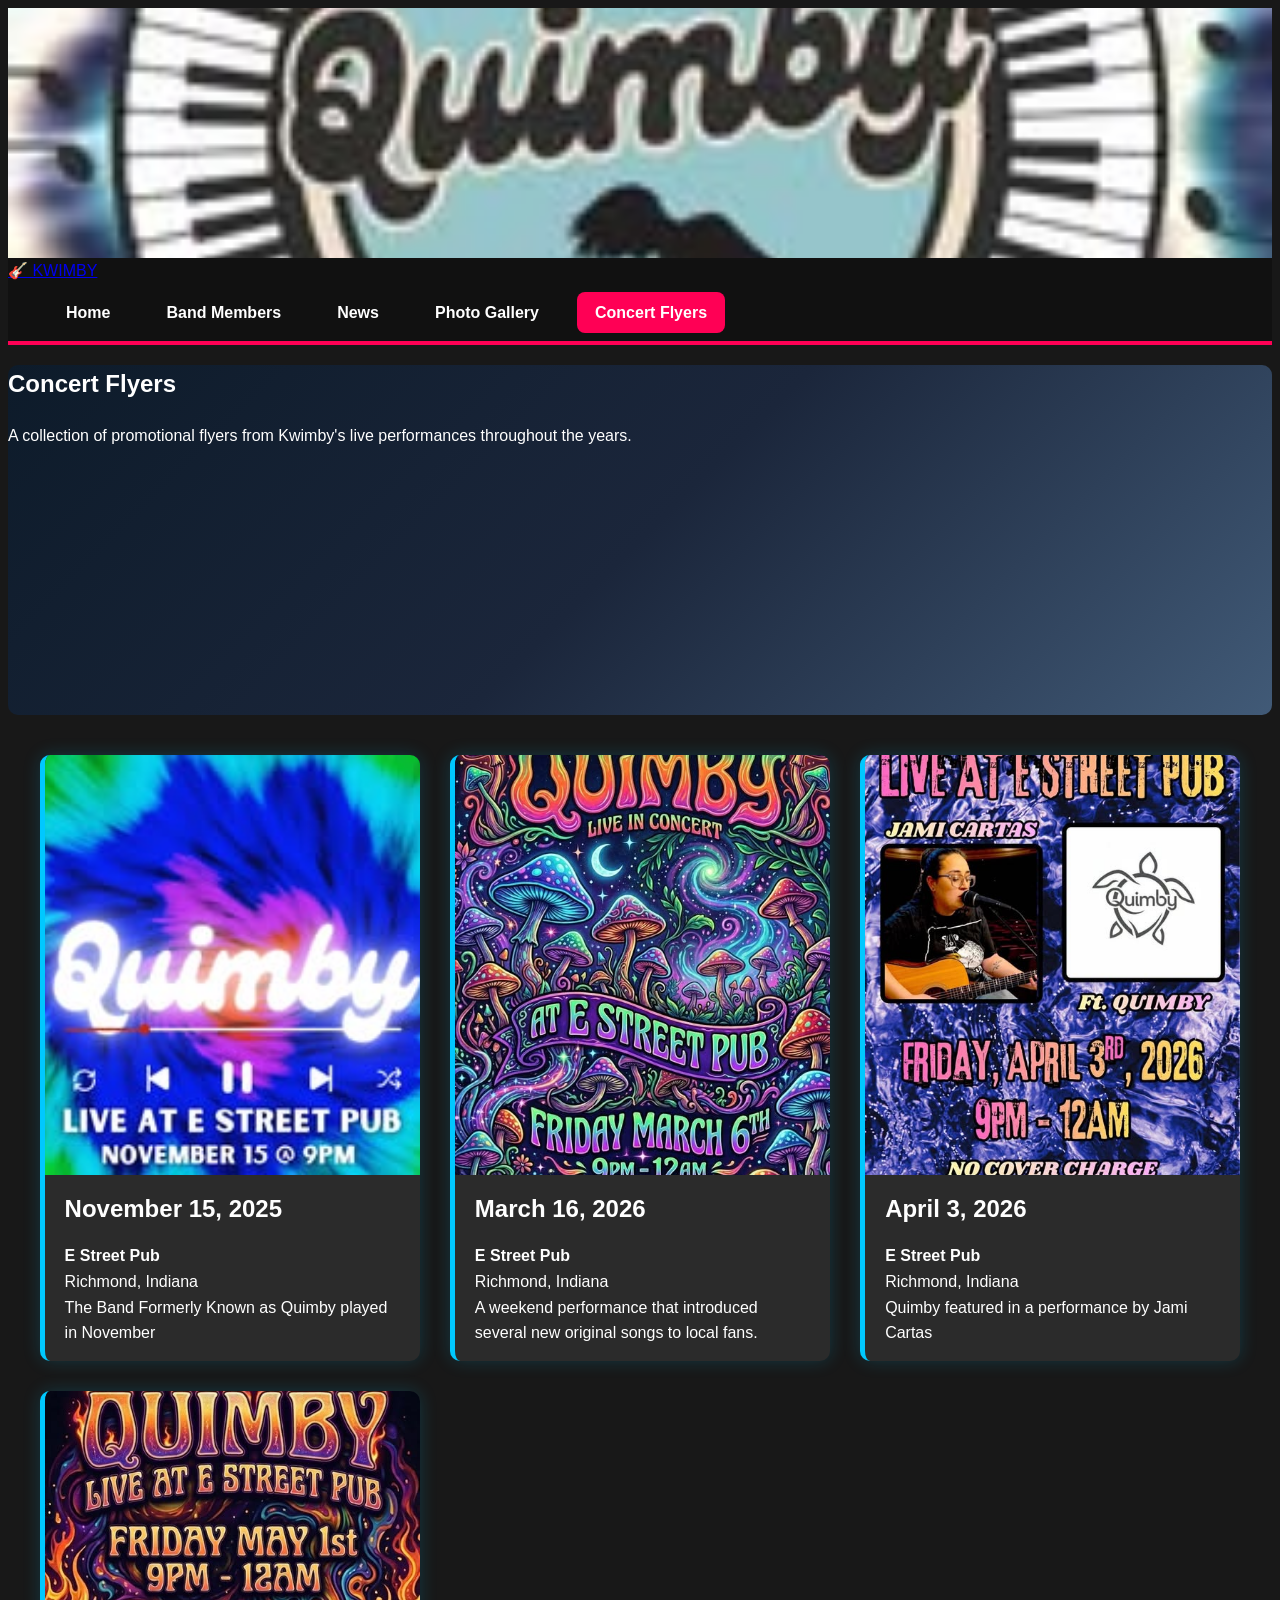
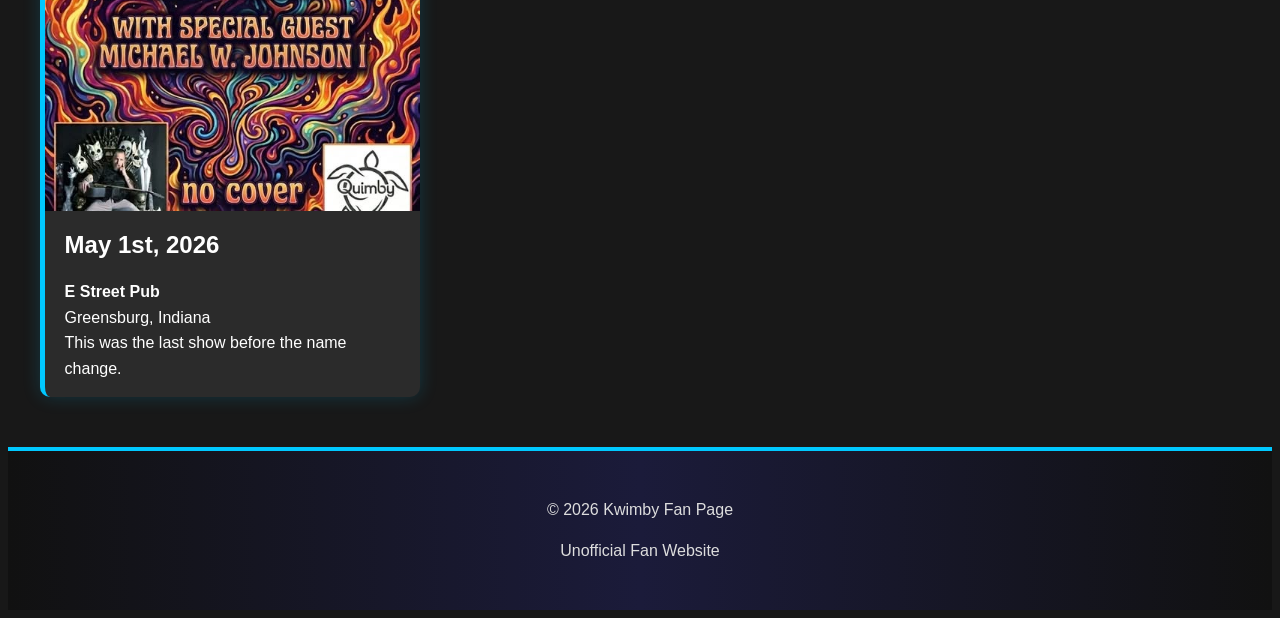
==== commit 9d3f00c0: "Enhance logo with image and link Updated logo section to include an image link." ====
--- a/Band_Flyers.html
+++ b/Band_Flyers.html
@@ -13,7 +13,12 @@
 
 <header>
 
-<div class="logo">🎸 KWIMBY</div>
+<div class="logo">
+    <a href="index.html">
+        <img src="another-logo.jpg" alt="Kwimby Logo">
+        <span>🎸 KWIMBY</span>
+    </a>
+</div>
 
 <nav>
 <ul>
--- a/style.css
+++ b/style.css
@@ -17,22 +17,22 @@
 
 
 header{
-    background:linear-gradient(90deg,#111111,#1b1b3a,#111111);
     display:flex;
-    justify-content:space-between;
-    align-items:center;
-    padding:20px 40px;
+    flex-direction:column;
+    background:#111;
     border-bottom:4px solid #ff0055;
-    position:sticky;
-    top:0;
-    z-index:1000;
+    padding:0;
 }
 
 .logo{
-    font-size:34px;
-    font-weight:bold;
-    color:#00c8ff;
-    text-shadow:0 0 8px #00c8ff,0 0 20px #00c8ff;
+    width:100%;
+}
+
+.logo img{
+    display:block;
+    width:100%;
+    max-height:250px;
+    object-fit:cover;
 }
 
 nav ul{
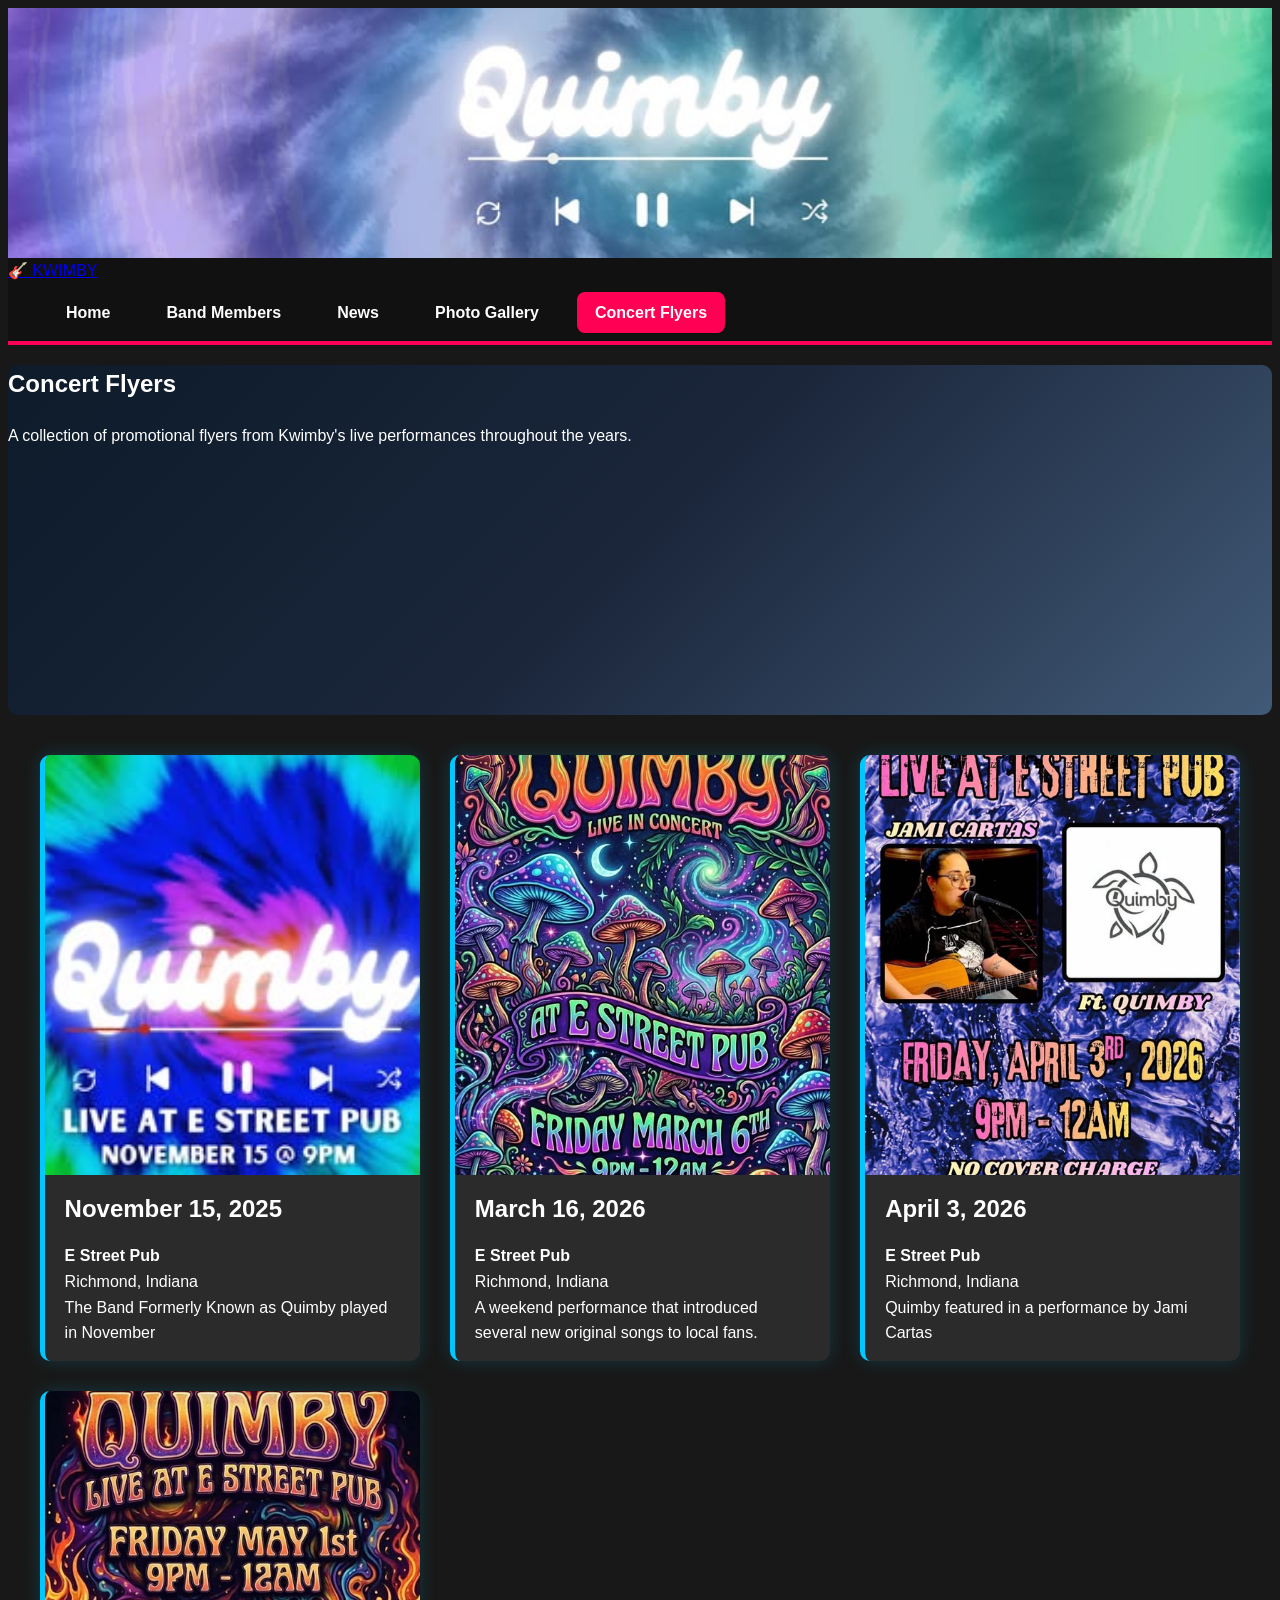
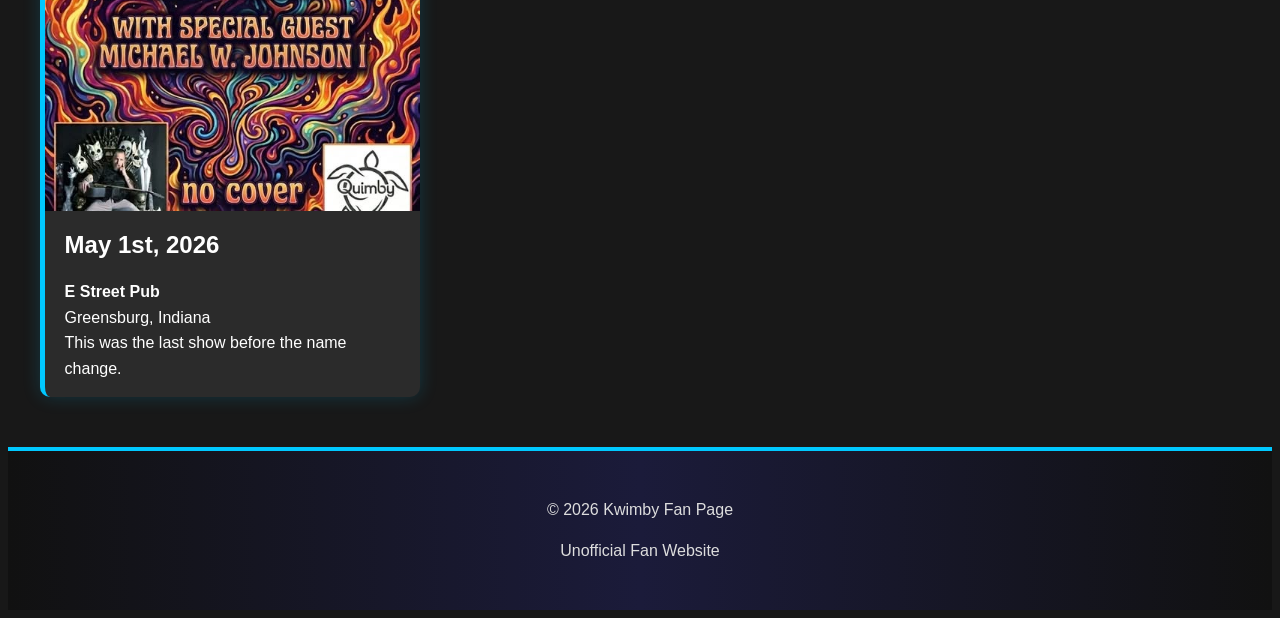
==== commit a2ca349a: "Update logo image source in Band_Flyers.html" ====
--- a/Band_Flyers.html
+++ b/Band_Flyers.html
@@ -12,10 +12,9 @@
 <body>
 
 <header>
-
 <div class="logo">
     <a href="index.html">
-        <img src="another-logo.jpg" alt="Kwimby Logo">
+        <img src="qwimby-logo.jpg" alt="Kwimby Logo">
         <span>🎸 KWIMBY</span>
     </a>
 </div>
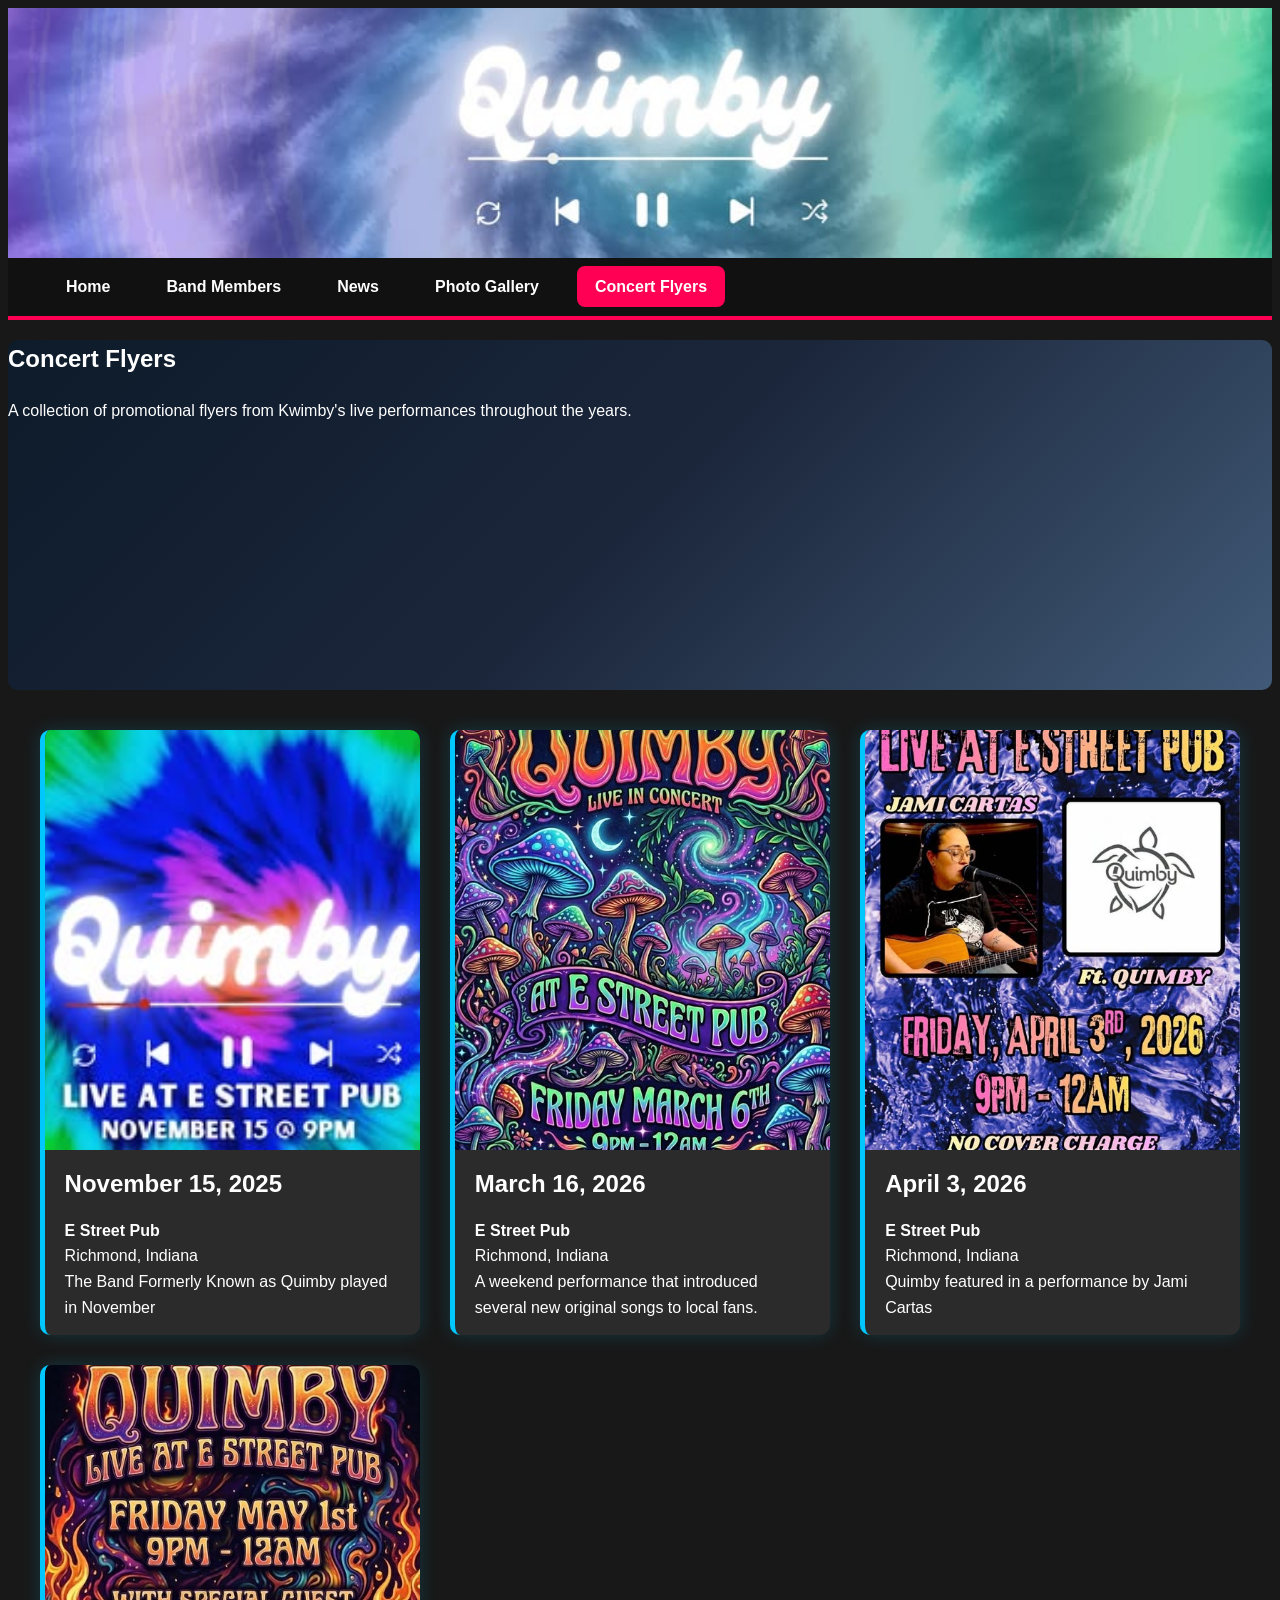
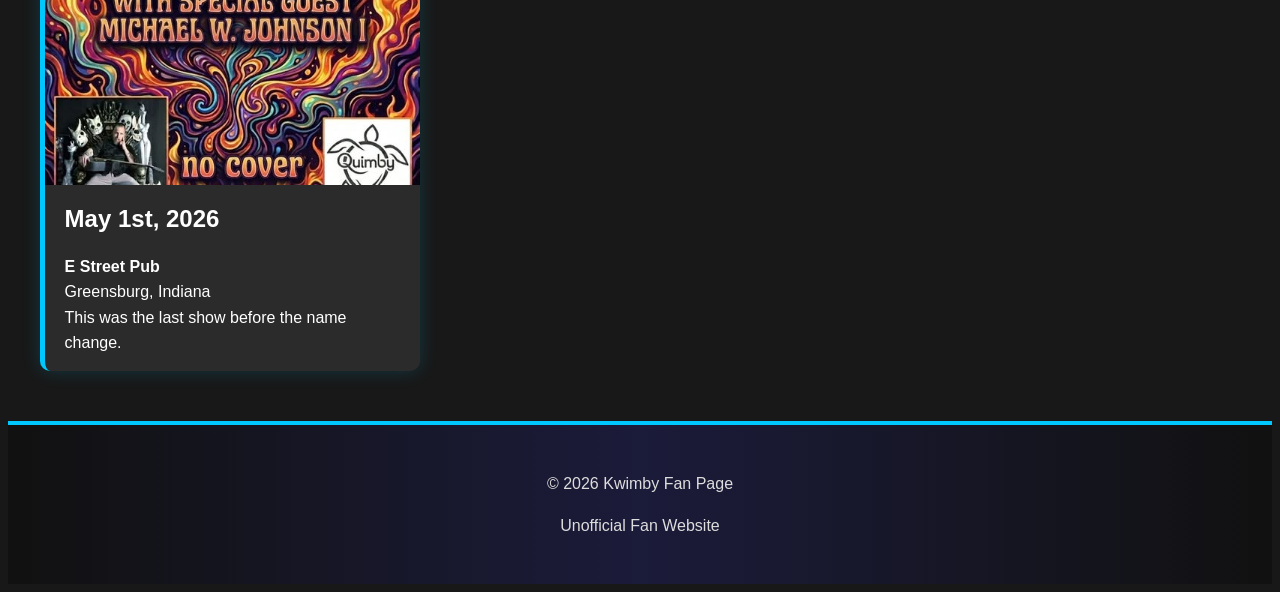
==== commit b6309e09: "Remove band name from logo in Band_Flyers.html Removed the band name from the logo section." ====
--- a/Band_Flyers.html
+++ b/Band_Flyers.html
@@ -15,7 +15,6 @@
 <div class="logo">
     <a href="index.html">
         <img src="qwimby-logo.jpg" alt="Kwimby Logo">
-        <span>🎸 KWIMBY</span>
     </a>
 </div>
 
